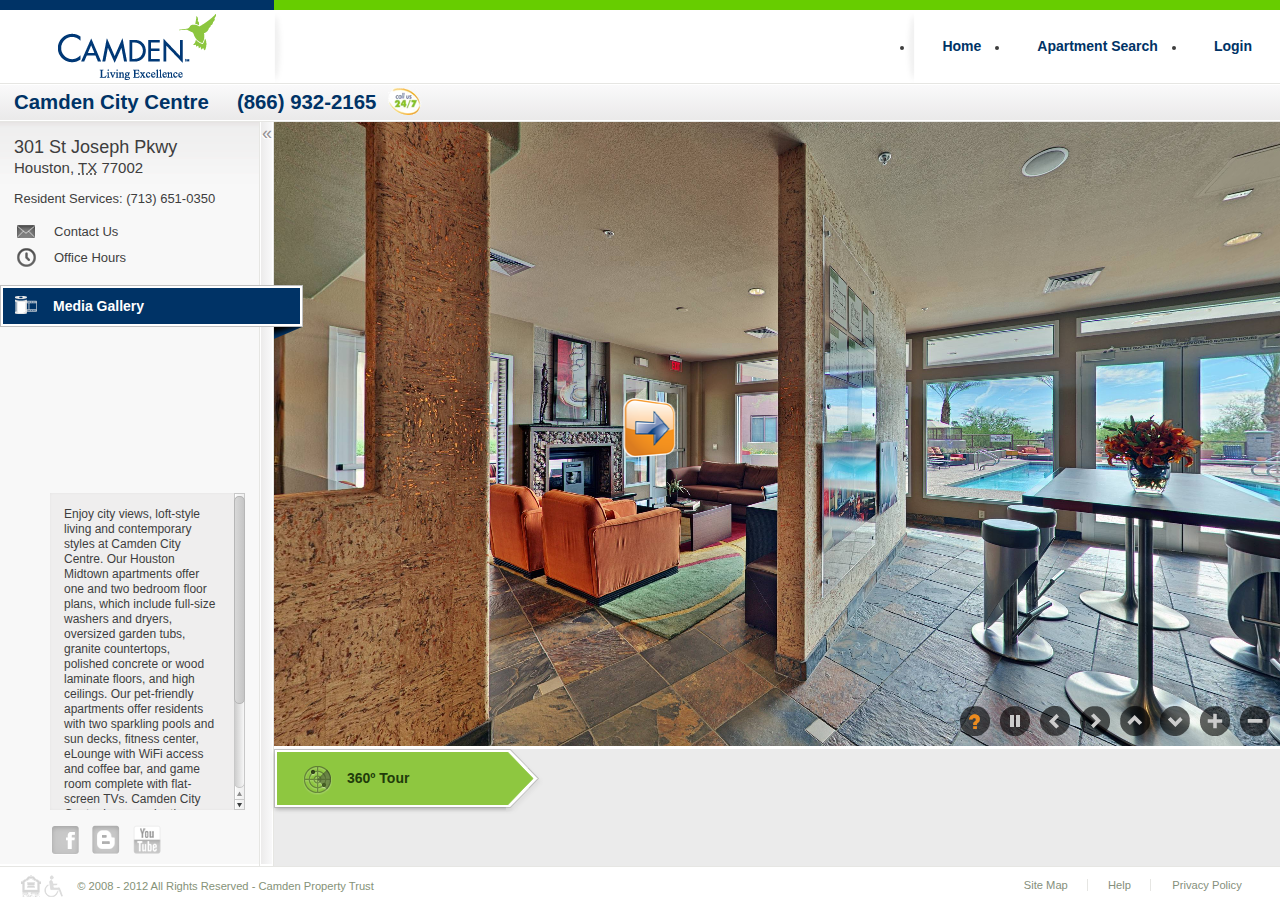
==== index.html @ d82fb5af "Initial Upload" ====
﻿<!DOCTYPE html>
<!--[if IE 7]> <html class="ie7 oldie" lang="en"> <![endif]-->
<!--[if IE 8]> <html class="ie8 oldie" lang="en"> <![endif]-->
<!--[if gt IE 8]><!--> <html lang="en"> <!--<![endif]-->
<head>
	<meta charset="utf-8">
	<title>Sotelo</title>
	<link rel="stylesheet" media="all" href="_ui/css/main.css">
	<!--[if lt IE 9]>
		<script src="http://html5shiv.googlecode.com/svn/trunk/html5.js"></script>
	<![endif]-->
	<meta name="format-detection" content="telephone=no" />
	<meta name="viewport" content="width=device-width" />
	<link rel="profile" href="http://microformats.org/profile/hcard" />

    <!-- Insert GA Script Here -->

</head>
<body>

<nav id="accessibility-nav">
	<ol>
		<li><a href="#navigation">Skip to main navigation</a></li>
		<li><a href="#content">Skip to content</a></li>
		<li><a href="#sidebar">Skip to sidebar</a></li>
	</ol>
</nav>
<!-- / accessibility-nav -->
<hr />

<header class="header">
	<div class="logo">
		<a href="http://www.camdenliving.com" rel="index" title="Go to homepage" class="ir site-name"><strong>Camden.</strong> <small>Living Excellence</small><span></span></a>
	</div>
	<!-- / logo -->
	<div class="header-content">

		<!-- / search -->

		<nav id="navigation" class="navigation">
			<li><a href="http://www.camdenliving.com/index.htm" class="nav-item">Home</a></li>
			<li><a href="http://www.camdenliving.com/Apartment-Search/index.htm" class="nav-item">Apartment Search</a></li>
			<li class="has-dropdown">
				<a href="#" class="nav-item">Login</a>
				<div class="dropdown">
					<!--<div class="dropdown-side">
						<h3>This is a title</h3>
						<p>Lorem ipsum dolor sit amet, consectetur adipiscing elit. Duis hendrerit tempus gravida. Fusce rhoncus neque eu metus ullamcorper eleifend.</p>
					</div>-->
					<div class="dropdown-content">
						<a href="http://www.mycamden.com" class="button">Residents Log In Here</a>
						<span class="or">-or-</span>
						<a href="http://property.onesite.realpage.com/ol/default.aspx?ar=1&s=1215236" class="button">View Quotes, Apply Online, Sign Your Lease</a>
					</div>
				</div>
			</li>
		</nav>
		<!-- / navigation -->
	</div>
	<!-- / header-content -->
</header>
<!-- / header -->
<hr />

<div class="title-bar">
	<h1>Camden City Centre</h1>

	<div class="call">
		<a href="tel:+8669322165">(866) 932-2165</a>
		<img src="_ui/images/common/ico_call.png" alt="call us 24/7" width="34" height="28" />
	</div>

	<!--
	<ul class="favorites">
		<li><a href="#" class="view">View Favorites</a></li>
		<li class="checked"><a href="#" class="mark">Favorite</a></li>
	</ul>
	-->
</div>
<!-- / title-bar -->
<hr />

<div class="main">
	<div id="sidebar" class="sidebar">
		<div class="sidebar-collapse">
			<span class="collapse-arrow">&laquo;</span>
			<span class="expand-arrow">&raquo;</span>
		</div>
		<div class="sidebar-content">

			<section class="office-info vcard sidebar-oh">
				<div class="location sidebar-oc">
					<p class="adr">
						<a target="_new" href="http://maps.google.com/maps?q=camden+city+centre+apartments&hl=en&sll=29.777639,-95.391669&sspn=0.028048,0.050511&hq=camden+city+centre+apartments&t=m&z=14" class="maps">
						<span class="street-address">301 St Joseph Pkwy</span>
						<span class="locality">Houston</span>, <abbr class="region" title="Florida">TX</abbr> <span class="postal-code">77002</span>
						</a>
					</p>

					<p>
						<span class="fn org">Resident Services</span>:
						<a href="tel:+7136510350" class="tel">(713) 651-0350</a>
					</p>
				</div>
				<!-- / localization -->

				<ul class="sidebar-oc">
					<li><a href="http://apartments.camdenliving.com/ContactPopup.aspx?s=1215236" class="contact show-modal load-iframe" rel="#contact-us">Contact Us</a></li>
					<li><a href="#" class="hours show-modal" rel="#office-hours">Office Hours</a></li>
					<!--<li><a href="#" class="visit show-modal" rel="#schedule-visit">Schedule a Visit</a></li>-->
				</ul>
			</section>
			<!-- / office-info -->

			<nav class="sidebar-nav">
				<ul>
					<li class="active"><a href="#" class="media"><span>Media Gallery</span></a><span class="ribbon"></span></li>
				    <!--<li><a href="floorplans-and-pricing.html" class="floorplans"><span>Floorplans &amp; Pricing</span></a><span class="ribbon"></span></li>
				    <li><a href="maps.html" class="maps"><span>Maps</span></a><span class="ribbon"></span></li>
					<li><a href="features-and-amenities.html" class="features"><span>Features &amp; Amenities</span></a><span class="ribbon"></span></li>-->
				</ul>
			</nav>
			<!-- / sidebar-nav -->

			<section class="sidebar-text sidebar-oha">
				<div class="scrollable sidebar-oc">
					<div class="scrollable-content">
						<p>Enjoy city views, loft-style living and contemporary styles at Camden City Centre. Our Houston Midtown apartments offer one and two bedroom floor plans, which include full-size washers and dryers, oversized garden tubs, granite countertops, polished concrete or wood laminate floors, and high ceilings. Our pet-friendly apartments offer residents with two sparkling pools and sun decks, fitness center, eLounge with WiFi access and coffee bar, and game room complete with flat-screen TVs. Camden City Centre is conveniently located within walking distance of downtown Houston and Midtown, where you can experience the best in shopping, dining and entertainment.</p>
					</div>
				</div>
			</section>
			<!-- / sidebar-text -->

			<section class="social sidebar-oha">
				<ul class="sidebar-oc">
					<li><a href="https://www.facebook.com/CamdenCityCentre" class="fb" title="Join Us on Facebook"></a></li>
					<li><a href="http://camdenblogs.wordpress.com/category/houston/" class="bg" title="Read Us on Blogger"></a></li>
					<li><a href="http://www.youtube.com/user/CamdenTV/videos?query=city+centre" class="yt" title="Watch Us on Youtube"></a></li>
					<!--<li><a href="#" class="fr" title="See Us on Flickr"></a></li>-->
				</ul>
			</section>
			<!-- / social -->
		</div>
		<!-- / sidebar-content -->
	</div>
	<!-- / sidebar -->

	<div class="content bottom-2" id="content">

		<div class="content-pane">
			<script src="tour/tour.js"></script>

             <script type="text/javascript">

                 function krpano() {
                     return document.getElementById("krpanoSWFObject");
                 }

                 function loadpano(scenename) {
                     krpano().call("loadscene(get(scene[" + scenename + "].name), null, MERGE);");
                 }
             </script>


            <div id="pano" style="width:100%; height:99.5%;">
	        <noscript><table style="width:100%;height:100%;"><tr style="valign:middle;"><td><div style="text-align:center;">ERROR:<br/><br/>Javascript not activated<br/><br/></div></td></tr></table></noscript>
 	        <script>
 	            embedpano({ swf: "tour/tour.swf", xml: "tour/tour.xml", target: "pano", id: "krpanoSWFObject", wmode: "opaque" });
	        </script>
           </div>

		</div>
		<!-- / content-pane -->

		<div class="content-pane">

			<!-- wrapper for the whole component -->
			<div id="componentWrapper">

				<!-- preloader -->
				<div class="componentPreloader"></div>

				<!-- playlist (hidden) -->
				<div class="componentPlaylist">

					<!--
					NOTE: ken_burns transition doesnt have 'data-imageFitMode', 'data-slideshowDelay', 'data-transitionEase', 'data-transitionTime' attributes like other transitions!
					Also 'data-bgColor' attribute is visible only on the beginning before first picture fades in becase ken_burns is only available in 'fit-outside' image mode.
					Ken burns transition points: 'tl','tc','tr','ml','mc','mr','bl','bc','br'.

					data-thumbWidth: width of the thumbnails
					data-thumbHeight: height of the thumbnails
					data-transitionType: transition type (ken_burns/alpha/zoom/slide/split/reveal)
					data-imageFitMode: 'fit-inside'/'fit-outside'. Resize images larger than component size to 'fit-inside' or 'fit-outside' (check forceImageFitMode in settings as well),
					data-slideshowDelay: slideshow delay, in miliseconds,
					data-transitionTime: transition time, in miliseconds,
					data-transitionEase: transition ease, (some eases may possibly not work well), check eases here: http://gsgd.co.uk/sandbox/jquery/easing/,
					data-bgColor: background color behind image, visible only if image smaller than component,
					data-link: link to url (optional),
					data-target: _blank (open in new window) or _parent (open in same window),
					data-description: image description (optional)
					-->

					<div data-categoryTitle='Photo Gallery' data-thumbWidth='126' data-thumbHeight='80' data-transitionType='ken_burns' data-bgColor='#e5e5e5'>

						<a title='media' data-thumb='_media/images/gallery/thumbs/Camden_LaVina01.jpg' data-main='_media/images/gallery/Camden_LaVina01.jpg' data-startScale="1" data-endScale="1" data-startPosition="mc" data-endPosition="mc" data-duration="9" data-description="Club House"></a>
						<a title='media' data-thumb='_media/images/gallery/thumbs/Camden_LaVina02.jpg' data-main='_media/images/gallery/Camden_LaVina02.jpg' data-startScale="1" data-endScale="1" data-startPosition="mc" data-endPosition="mc" data-duration="9" data-description="Media Room"></a>
						<a title='media' data-thumb='_media/images/gallery/thumbs/Camden_LaVina03.jpg' data-main='_media/images/gallery/Camden_LaVina03.jpg' data-startScale="1" data-endScale="1" data-startPosition="mc" data-endPosition="mc" data-duration="9" data-description="Business Center"></a>
						<a title='media' data-thumb='_media/images/gallery/thumbs/Camden_LaVina04.jpg' data-main='_media/images/gallery/Camden_LaVina04.jpg' data-startScale="1" data-endScale="1" data-startPosition="mc" data-endPosition="mc" data-duration="8" data-description="Welcome Center"></a>
						<a title='media' data-thumb='_media/images/gallery/thumbs/Camden_LaVina05.jpg' data-main='_media/images/gallery/Camden_LaVina05.jpg' data-startScale="0.2" data-endScale="0.2" data-startPosition="mc" data-endPosition="mc" data-duration="8" data-description="Gym"></a>
						<a title='media' data-thumb='_media/images/gallery/thumbs/Camden_LaVina06.jpg' data-main='_media/images/gallery/Camden_LaVina06.jpg' data-startScale="0.2" data-endScale="0.2" data-startPosition="mc" data-endPosition="mc" data-duration="9" data-description="Living Room"></a>
						<a title='media' data-thumb='_media/images/gallery/thumbs/Camden_LaVina07.jpg' data-main='_media/images/gallery/Camden_LaVina07.jpg' data-startScale="0.2" data-endScale="0.2" data-startPosition="mc" data-endPosition="mc" data-duration="8" data-description="Living Room"></a>
						<a title='media' data-thumb='_media/images/gallery/thumbs/Camden_LaVina08.jpg' data-main='_media/images/gallery/Camden_LaVina08.jpg' data-startScale="0.2" data-endScale="0.2" data-startPosition="mc" data-endPosition="mc" data-duration="7" data-description="Bedroom"></a>
						<a title='media' data-thumb='_media/images/gallery/thumbs/Camden_LaVina09.jpg' data-main='_media/images/gallery/Camden_LaVina09.jpg' data-startScale="0.2" data-endScale="0.2" data-startPosition="mc" data-endPosition="mc" data-duration="8" data-description="Bedroom"></a>
						<a title='media' data-thumb='_media/images/gallery/thumbs/Camden_LaVina10.jpg' data-main='_media/images/gallery/Camden_LaVina10.jpg' data-startScale="0.2" data-endScale="0.2" data-startPosition="mc" data-endPosition="mc" data-duration="9" data-description="Pool"></a>
						<a title='media' data-thumb='_media/images/gallery/thumbs/Camden_LaVina11.jpg' data-main='_media/images/gallery/Camden_LaVina11.jpg' data-startScale="0.2" data-endScale="0.2" data-startPosition="mc" data-endPosition="mc" data-duration="7" data-description="Pool"></a>
						<a title='media' data-thumb='_media/images/gallery/thumbs/Camden_LaVina12.jpg' data-main='_media/images/gallery/Camden_LaVina12.jpg' data-startScale="0.2" data-endScale="0.2" data-startPosition="mc" data-endPosition="mc" data-duration="8" data-description="Pool"></a>
						<a title='media' data-thumb='_media/images/gallery/thumbs/Camden_LaVina23.jpg' data-main='_media/images/gallery/Camden_LaVina23.jpg' data-startScale="0.2" data-endScale="0.2" data-startPosition="mc" data-endPosition="mc" data-duration="9" data-description="Pool"></a>

					</div>

				</div>
				<!-- / componentPlaylist -->

				<!-- / video holder -->
				<div class="video_holder"><div class="video_holder_inner"></div></div>

				<!-- slideshow controls - previous,pause/play,next -->
				<div class="slideshow_controls">
					<div class="controls_prev"><img src='_ui/images/media-gallery/prev_off.png' width='30' height='30' alt='controls_prev'/></div>
					<div class="controls_toggle"><img src='_ui/images/media-gallery/play_off.png' width='30' height='30' alt='controls_toggle'/></div>
					<div class="controls_next"><img src='_ui/images/media-gallery/next_off.png' width='30' height='30' alt='controls_next'/></div>
				</div>

				<!-- data controls - link/description -->
				<div class="data_controls">
					<div class="info_toggle"><img src='_ui/images/media-gallery/info_off.png' width='30' height='30' alt='info_toggle'/></div>
					<div class="link_toggle"><img src='_ui/images/media-gallery/link_off.png' width='30' height='30' alt='link_toggle'/></div>
				</div>
				<div class="info_holder"></div>

				<!-- for measuring font dimensions -->
				<div class="fontMeasure">a</div>

			</div>
			<!-- / componentWrapper -->

		</div>
		<!-- / content-pane -->

		<div class="content-bottom">
			<ul class="content-nav" id="gallery-tabs">
				<li class="active"><a href="#" class="tour">360º Tour<span class="pointer"></span></a></li>
				<!--<li><a href="#" class="photos">Photo Gallery<span class="pointer"></span></a></li>-->
			</ul>
			<!-- / content-nav -->

			<div class="content-nav-pane">
				<div class="thumbs" id="tour-thumbs">
					<div>
						<div class="thumb-holder">
							<div class="thumb-holder-inner">
								<div>
									<div class="thumb" unselectable="on">
										<img src="tour/thumbs/1.jpg?rand=23292519.990260217" onClick="loadpano('0');">
									</div>
									<div class="thumb" unselectable="on">
										<img src="tour/thumbs/2.jpg?rand=55761012.34301057" onClick="loadpano('1');">
									</div>
									<div class="thumb" unselectable="on">
										<img src="tour/thumbs/3.jpg?rand=48561786.4
									</div>9102504" onClick="loadpano('2');">
									</div>
									<div class="thumb" unselectable="on">
										<img src="tour/thumbs/4.jpg?rand=49869717.624530174" onClick="loadpano('3');">
									</div>
									<div class="thumb" unselectable="on">
										<img src="tour/thumbs/5.jpg?rand=40656577.10978139" onClick="loadpano('4');">
									</div>
				<div class="thumb" unselectable="on">
										<img src="tour/thumbs/6.jpg?rand=40656577.10978139" onClick="loadpano('5');">
									</div>
<div class="thumb" unselectable="on">
										<img src="tour/thumbs/7.jpg?rand=40656577.10978139" onClick="loadpano('6');">
									</div>
<div class="thumb" unselectable="on">
										<img src="tour/thumbs/8.jpg?rand=40656577.10978139" onClick="loadpano('7');">
									</div>

<div class="thumb" unselectable="on">
										<img src="tour/thumbs/8.jpg?rand=40656577.10978139" onClick="loadpano('7');">
									</div>									
			

									<div class="thumb-rollover">
										<div class="thumb-rollover-inner"></div>
									</div>
								</div>
							</div>
						</div>
						<div class="prevThumbBtn">
							<img src="_ui/images/media-gallery/playlist_prev_h.png">
						</div>
						<div class="nextThumbBtn">
							<img src="_ui/images/media-gallery/playlist_next_h.png">
						</div>
					</div>
				</div>
			</div>
			<!-- / content-nav-pane -->

			<div class="content-nav-pane">
				<div class="thumbs"><!-- thumb automatically generate here --></div>
			</div>
			<!-- / content-nav-pane -->
		</div>
		<!-- / content-bottom -->
	</div>
	<!-- / content -->
</div>
<!-- / main -->

<footer class="footer">
	<div class="legal">
		<img src="_ui/images/common/eho.png" alt="Equal Housing Opportunity" width="20" height="22" />
		<img src="_ui/images/common/handicap.png" alt="Handicap Accessibility" width="20" height="22" />
		<span>&copy; 2008 - 2012 All Rights Reserved - Camden Property Trust</span>
	</div>
	<!-- / legal -->

	<nav class="quick-links">
		<ul>
			<li class="site-map"><a href="http://www.camdenliving.com/site-map/index.htm">Site Map</a></li>
			<li class="help"><a href="http://www.camdenliving.com/help/index.htm">Help</a></li>
			<li class="privacy-policy"><a href="http://www.camdenliving.com/privacy-policy/index.htm">Privacy Policy</a></li>
		</ul>
	</nav>
	<!-- / quick-links -->
</footer>
<!-- / footer -->

<section id="login" class="modal">
	<h4 class="lock">Log in to your resident account</h4>
	<form>
		<ol>
			<li class="input">
				<label for="email">Email</label>
				<input type="email" name="email" id="email" required/>
			</li>
			<li class="input">
				<label for="password">Password</label>
				<input type="password" name="password" id="password" required/>
			</li>
			<li class="checkable">
				<input type="hidden" name="remember" value="0" />
				<input type="checkbox" name="remember" id="remember" value="1" />
				<label for="remember">Keep me signed in</label>
			</li>
		</ol>
		<div class="submit">
			<button type="submit" class="button">Submit</button>
		</div>
	</form>
</section>
<!-- / login -->

<section id="login-2" class="modal">
	<h4 class="lock">Log in</h4>
</section>
<!-- / login-2 -->

<section id="contact-us" class="modal">
	<!-- iframe loaded content -->
</section>
<!-- / contact-us -->

<section id="office-hours" class="modal">
	<h4 class="hours">Office hours</h4>
	<ul class="hours-list">
		<li><abbr title="Monday">M</abbr>-<abbr title="Friday">W, F</abbr> 10:00AM - 6:00PM</li>
		<li><abbr title="Saturday">TH</abbr> 10:00AM - 7:00PM</li>
		<li><abbr title="Saturday">SA</abbr> 10:00AM - 5:00PM</li>
		<li><abbr title="Sunday">SU</abbr> 1:00PM - 5:00PM</li>
	</ul>
</section>
<!-- / office-hours -->

<section id="schedule-visit" class="modal">
	<h4 class="visit">Schedule a Visit</h4>
	<!--<iframe border="0" src="https://my.timedriver.com/V5X56" height="500"></iframe>-->
	The following button will take you to another website to schedule your community tour. <br/><br/>
	<a target="_new" href="https://my.timedriver.com/V5X56" class="button">Schedule a Property Tour</a>

</section>
<!-- / schedule-visit -->

<script src="http://code.jquery.com/jquery-1.7.2.min.js"></script>
<script>    window.jQuery || document.write("<script src='_ui/js/jquery-1.7.2.min.js'>\x3C/script>")</script>
<script src="_ui/js/jquery.mousewheel.js"></script>
<script src="_ui/js/jquery.jscrollpane.min.js"></script>
<script src="_ui/js/jquery.tools.min.js"></script>
<script src="_ui/js/jquery.easing.1.3.js"></script>
<script src="_ui/js/jquery.multiGallery.js"></script>
<script src="_ui/js/jquery.touchwipe.min.js"></script>
<script src="_ui/js/main.js"></script>
<script type="text/javascript" src="//assets.zendesk.com/external/zenbox/v2.4/zenbox.js"></script>
<style type="text/css" media="screen, projection">
  @import url(//assets.zendesk.com/external/zenbox/v2.4/zenbox.css);
</style>
<script type="text/javascript">
    if (typeof (Zenbox) !== "undefined") {
        Zenbox.init({
            dropboxID: "20072916",
            url: "https://camdenliving.zendesk.com",
            tabID: "feedback",
            tabColor: "black",
            tabPosition: "Right"
        });
    }
</script>
</body>
</html>
---- _ui/css/main.css ----
/*******************************************************************************

	CSS on Sails Framework
	Title: Camden Living
	Author: XHTMLized (http://www.xhtmlized.com/)
	Date: April 2012

********************************************************************************

	1. BASE
		1.1 Reset
		1.2 Accessibility Navigation & Hide
		1.3 Clearfix
		1.4 Fonts
		1.5 Default Styles
		1.6 Image Replacement		

	2. COMMON
		2.1 Container
		2.2 Header
		2.3 Navigation
		2.4 Content
		2.5 Sidebar
		2.6 Footer

	3. PAGES
		3.1 Media Gallery
		3.2 Floorplans & Pricing
		3.3 Maps
		3.4 Features & Amenities

	4. MOBILE
	5. PRINT

*******************************************************************************/


/* 1. BASE
--------------------------------------------------------------------------------
==============================================================================*/


/* 1.1 Reset
------------------------------------------------------------------------------*/

html, body, div, span, applet, object, iframe,
h1, h2, h3, h4, h5, h6, p, blockquote, pre,
a, abbr, acronym, address, big, cite, code,
del, dfn, em, img, ins, kbd, q, s, samp,
small, strike, strong, sub, sup, tt, var,
b, u, i, center,
dl, dt, dd, ol, ul, li,
fieldset, form, label, legend,
table, caption, tbody, tfoot, thead, tr, th, td,
article, aside, canvas, details, figcaption, figure, 
footer, header, hgroup, menu, nav, section, summary,
time, mark, audio, video {
	margin: 0;
	padding: 0;
	border: 0;
	font-size: 100%;
	font: inherit;
	vertical-align: baseline;
}

article, aside, details, figcaption, figure, 
footer, header, hgroup, menu, nav, section {
	display: block;
}

ol, ul {
	list-style: none;
}

blockquote, q {
	quotes: none;
}

blockquote:before, blockquote:after,
q:before, q:after {
	content: '';
	content: none;
}

table {
	border-collapse: collapse;
	border-spacing: 0;
}

a[href], label[for], select, 
input[type=checkbox], input[type=radio] {
	cursor: pointer;
}

button, input[type=button], input[type=image], 
input[type=reset], input[type=submit] {
	padding: 0;
	overflow: visible;
	cursor: pointer;
}

button::-moz-focus-inner, 
input[type=button]::-moz-focus-inner, 
input[type=image]::-moz-focus-inner, 
input[type=reset]::-moz-focus-inner, 
input[type=submit]::-moz-focus-inner {
	border: 0;
}


/* 1.2 Accessibility Navigation & Hide
------------------------------------------------------------------------------*/

#accessibility-nav {
	position: absolute;
	top: 0;
	left: -9999em;
	z-index: 1000;
}

#accessibility-nav a {
	position: absolute;
	top: 0;
	white-space: nowrap;
}

#accessibility-nav a:active,
#accessibility-nav a:focus {
	left: 9999em;
}

.hide {
	position: absolute !important;
	left: -9999em !important;
}


/* 1.3 Clearfix
------------------------------------------------------------------------------*/

.input:after,
.floorplan .info:after,
.clearfix:after {
	content: ".";
	display: block;
	visibility: hidden;
	clear: both;
	height: 0;
}

.ie7 .input,
.ie7 .floorplan .info,
.ie7 .clearfix {
	zoom: 1; 
}


/* 1.4 Fonts
------------------------------------------------------------------------------*/ 


/* 1.5 Default Styles
------------------------------------------------------------------------------*/

body {
	font: 75%/1.25 Arial, Helvetica, sans-serif;
	color: #3e3e3e;
	background: #fff;
}

hr {
	display: none;
}

strong {
	font-weight: bold;
}

em {
	font-style: italic;
}

del {
	text-decoration: line-through;
}

th, td {
	vertical-align: top;
}

th {
	font-weight: normal;
	text-align: left;
}

address, cite, dfn {
	font-style: normal;
}

abbr, acronym {
	border-bottom: 1px dotted #999;
	cursor: help;
}

input, textarea, select, button {
	font-family: Arial, Helvetica, sans-serif;
	font-size: 100%;
}

textarea {
	 overflow: auto;
}

a, a:visited {
	text-decoration: none;
	color: #003366;
	
}

a:hover, a:active, a:focus {
	text-decoration: underline;
}

:focus {
	outline-color: #036;
}

h1 {
	font-size: 2em;
	font-weight: bold;
	color: #036;
}

h2 {
	margin-bottom: 28px;
	font-size: 1.75em;
	font-weight: bold;
	color: #1f1f1f;
}

h3 {
	padding: 3px 0;
	margin: 14px 0 21px;
	font-size: 1.5em;
	font-weight: bold;
	line-height: 1.33em;
	color: #036;
}

h4 {
	margin-bottom: 21px;
	font-size: 1.167em;
	font-weight: bold;
	line-height: 1.72em;
	color: #036;
}

h5 {
	margin-bottom: 14px;
	font-weight: bold;
	font-size: 1.083em;
	color: #1f1f1f;
}

p {
	margin-bottom: 14px;
}


/* 1.6 Image replacement
------------------------------------------------------------------------------*/

.ir {
	display: block;
	position: relative;
	overflow: hidden;
}

.ir span {
	display: block;
	position: absolute;	
	width: 100%;
	height: 100%;
	top: 0;
	left: 0;
	z-index: 1;
}

.ie7 .ir a span,
.ie7 a.ir span {
	cursor: pointer;
}


/* 2. COMMON
--------------------------------------------------------------------------------
==============================================================================*/


/* 2.1 Structure
------------------------------------------------------------------------------*/

html, body {
	height: 100%;
	width: 100%;
	min-height: 745px;
	min-width: 960px;
}

body {
	position: relative;
}

.header {
	height: 83px;
	border-bottom: 1px solid #e6e6e3;
}

.title-bar {
	height: 53px;
	border-bottom: 1px solid #e6e6e3;
}

.footer {
	position: absolute;
	left: 0;
	bottom: 0;
	height: 43px;
	width: 100%;
	border-top: 1px solid #e6e6e3;
}

.main {
	position: absolute;
	left: 0;
	top: 138px;
	bottom: 44px;
	width: 100%;
}


/* 2.2 Header
------------------------------------------------------------------------------*/

.header {
	position: relative;
	z-index: 200;
	background: #fff;
}

.logo {
	float: left;
	width: 274px;
	height: 73px;
	border-top: 10px solid #003366;
}

.site-name {
	margin: 3px auto;
	width: 158px;
	height: 67px;
}

.site-name span {
	background: url(../images/common/logo.png) center center no-repeat;
}

.site-name strong {
	display: block;
	margin: 10px 0 0;
	font: small-caps 3.5em/1 Tahoma, Geneva, Verdana, sans-serif;
}

.site-name small {
	display: block;
	margin: 2px 36px 0 0;
	text-align: right;
	font: 0.93em Cambria, Georgia, serif;
}

.header-content {
	height: 73px;
	margin-left: 274px;
	border-top: 10px solid #67cd00;
	background: url(../images/common/sep_left.png) 0 bottom no-repeat;
}

.navigation {
	float: right;
	height: 100%;
	padding-left: 9px;
	background: url(../images/common/sep_right.png) 0 bottom no-repeat;
}

.navigation li {
	position: relative;
	float: left;
}

.nav-item {
	display: block;
	padding: 18px 28px;
	height: 37px;
	font-weight: bold;
	font-size: 1.167em;
	line-height: 37px;
}

.nav-item:active,
.nav-item:focus,
.nav-item:hover,
.dropdown-open .nav-item,
.dropdown-open .nav-item:visited {
	text-decoration: none;
	background: #f6faef url(../images/common/bg_navigation-hover.png) 0 bottom repeat-x;
}

.dropdown {
	position: absolute;
	left: -9999em;
	top: 100%;
	width: 430px;
	border: 1px solid #e6e6e3;
	background: #fff;
}

.dropdown-open .dropdown {
	left: auto;
	right: 0;
}

.dropdown-side {
	float: left;
	width: 130px;
	padding: 14px 24px 14px 14px;
	background: url(../images/common/sep_right-long.png) 100% center no-repeat;
}

.dropdown-content {
	float: right;
	width: 234px;
	padding: 14px;
}

.dropdown h3 {
	margin-top: 0;
	margin-bottom: 10px;
	font-weight: bold;
	font-size: 1.167em;
}

.dropdown p {
	margin-bottom: 0;
}

.dropdown .button {
	display: block;
}

.dropdown .or {
	display: block;
	margin: 10px 0;
	text-align: center;
}

.search {
	float: left;
	position: relative;
	margin: 0 25px;
}

.search .nav-item {
	font-size: 1.083em;
	line-height: 1.25em;
}

.search .nav-item strong {
	display: block;
	padding-right: 22px;
	font-size: 1.23em;
	background: url(../images/common/bg_search-dropdown.jpg) 100% 6px no-repeat;
}

.search .dropdown {
	width: 540px;
}

.search.dropdown-open .dropdown {
	left: 0;
}

.search table {
	width: 100%;
	font-size: 1.083em;
	color: #1f1f1f;
}

.search table a {
	display: block;
	padding: 7px 7px 7px 14px;
	height: 32px;
	color: #1f1f1f;
}

.search table a:active,
.search table a:focus,
.search table a:hover {
	text-decoration: none;
}

.search tr:hover a {
	background: #effae0;
}

.search thead th {
	padding: 7px 7px 7px 14px;
}

.search .img {
	width: 71px;
}

.search img {
	display: block;
	margin: -3px 0;
}

.search table strong {
	display: block;
}

.search tbody th {
	width: 190px;
}

.search .neighborhood {
	text-align: center;
}

.show-more {
	padding: 14px;
}

.show-more .button,
.show-more .button:visited {
	display: block;
	width: 114px;
	margin: 0 auto;
	padding: 3px 15px;
	line-height: 17px;
	-moz-border-radius: 2px;
	-webkit-border-radius: 2px;
	border-radius: 2px;
}


/* 2.3 Title Bar
------------------------------------------------------------------------------*/

.title-bar {
	background: #fafafb;
	background: url([data-uri]);
	background: -moz-linear-gradient(top,  #fafafb 0%, #eae9e9 100%);
	background: -webkit-gradient(linear, left top, left bottom, color-stop(0%,#fafafb), color-stop(100%,#eae9e9));
	background: -webkit-linear-gradient(top,  #fafafb 0%,#eae9e9 100%);
	background: -o-linear-gradient(top,  #fafafb 0%,#eae9e9 100%);
	background: -ms-linear-gradient(top,  #fafafb 0%,#eae9e9 100%);
	background: linear-gradient(top,  #fafafb 0%,#eae9e9 100%);
	-moz-box-shadow: inset 0 -1px 0 #fff, inset 0 1px 0 #fff;
	-webkit-box-shadow: inset 0 -1px 0 #fff, inset 0 1px 0 #fff;
	box-shadow: inset 0 -1px 0 #fff, inset 0 1px 0 #fff;
}

.oldie .title-bar {
	background: #fafafb;
	filter: progid:DXImageTransform.Microsoft.gradient( startColorstr='#fafafb', endColorstr='#eae9e9',GradientType=0 );
}

.title-bar h1 {
	float: left;
	padding: 12px 14px;
}

.call {
	float: left;
	padding: 12px 14px;
	font-size: 2em;
	font-weight: bold;
	color: #036;
}

.call img {
	position: relative;
	top: -3px;
	margin-left: 6px;
	vertical-align: middle;
}

.call a {
	display: inline-block;
}

.call a:active,
.call a:hover,
.call a:focus {
	text-decoration: none;
}

.favorites {
	float: right;
	padding: 15px 15px 0 0;
	font-size: 1.167em;
	line-height: 25px;
	font-weight: bold;
}

.favorites li {
	display: inline;
	padding: 0 15px;
}

.favorites a {
	display: inline-block;
	padding-left: 28px;
	background: url(../images/common/icons.png) -9999em -9999em no-repeat;
	color: #1f1f1f;
}

.favorites a:active,
.favorites a:hover,
.favorites a:focus {
	text-decoration: none;
}

.favorites .view {
	background-position: -20px -319px;
}
.favorites .checked .view,
.favorites .view:active,
.favorites .view:focus,
.favorites .view:hover {
	background-position: -20px -1579px;
}

.favorites .mark {
	background-position: -20px -439px;
}
.favorites .checked .mark,
.favorites .mark:active,
.favorites .mark:focus,
.favorites .mark:hover {
	background-position: -20px -1699px;
}


/* 2.4 Content
------------------------------------------------------------------------------*/

.content {
	position: relative;
	margin-left: 274px;
	height: 100%;
}

.csstransitions .content {
	-webkit-transition: margin-left 1s ease-in-out;
	-moz-transition: margin-left 1s ease-in-out;
	-ms-transition: margin-left 1s ease-in-out;
	-o-transition: margin-left 1s ease-in-out;
	transition: margin-left 1s ease-in-out;
}

.ie7 .content,
.ie7 .sidebar {
	position: absolute;
	top: 0;
	bottom: 0;
	left: 0;
	right: 0;
}

.sidebar.collapsed ~ .content {
	margin-left: 64px;
}

.content-pane {
	display: none;
	position: absolute;
	left: 0;
	width: 100%;
	top: 0;
	bottom: 0;
	overflow: auto;
}

.content-pane:first-child {
	display: block;
}

.content-bottom {
	position: absolute;
	bottom: 0;
	left: 0;
	width: 100%;
	background: #ebebeb;
}

.bottom-2 .content-pane {
	bottom: 117px;
}

.bottom-2 .content-bottom {
	height: 117px;
}

.bottom-3 .content-pane {
	bottom: 175px;
}

.bottom-3 .content-bottom {
	height: 175px;
}

.content-pane.scrollable .scrollable-content {
	padding: 30px;
}

/* Content subnavigation */
.content-nav {
	position: relative;
	z-index: 200;
	float: left;
	width: 234px;
	border: 1px solid #c8c8c8;
	-moz-box-shadow: 2px 2px 3px rgba(0,0,0,0.07);
	-webkit-box-shadow: 2px 2px 3px rgba(0,0,0,0.07);
	box-shadow: 2px 2px 3px rgba(0,0,0,0.07);
}

.content-nav li {
	position: relative;
	height: 57px;
	border-top: 1px solid #c8c8c8;
	background: #fafafa;
	background: url([data-uri]);
	background: -moz-linear-gradient(top,  #fafafa 0%, #eeeeee 100%);
	background: -webkit-gradient(linear, left top, left bottom, color-stop(0%,#fafafa), color-stop(100%,#eeeeee));
	background: -webkit-linear-gradient(top,  #fafafa 0%,#eeeeee 100%);
	background: -o-linear-gradient(top,  #fafafa 0%,#eeeeee 100%);
	background: -ms-linear-gradient(top,  #fafafa 0%,#eeeeee 100%);
	background: linear-gradient(top,  #fafafa 0%,#eeeeee 100%);
}

.oldie .content-nav li {
	background: #fafafa;
	filter: progid:DXImageTransform.Microsoft.gradient( startColorstr='#fafafa', endColorstr='#eeeeee',GradientType=0 );
}

.content-nav li:first-child {
	border-top: 0;
}

.content-nav .active {
	z-index: 1;
	-moz-box-shadow: 0 2px 5px rgba(0,0,0,0.2);
	-webkit-box-shadow: 0 2px 5px rgba(0,0,0,0.2);
	box-shadow: 0 2px 5px rgba(0,0,0,0.2);
}

.oldie .content-nav .active {
	filter: none;
}

.content-nav a {
	display: block;
	border: 2px solid #fff;
	padding: 12px 10px 12px 70px;
	height: 29px;
	overflow: hidden;
	text-overflow: ellipsis;
	font: bold 1.167em/29px Tahoma, Geneva, Verdana, sans-serif;
	background: url(../images/common/icons.png) -9999em -9999em no-repeat;
	color: #1f1f1f;
}

.csstransitions .content-nav a {
	-webkit-transition: background-position-x .2s ease-in-out;
	-moz-transition: background-position-x .2s ease-in-out;
	-ms-transition: background-position-x .2s ease-in-out;
	-o-transition: background-position-x .2s ease-in-out;
	transition: background-position-x .2s ease-in-out;
}

.content-nav a:active,
.content-nav a:hover,
.content-nav a:focus {
	text-decoration: none;
	color: #036;
}

.content-nav .tour,
.content-nav .active .tour:active,
.content-nav .active .tour:focus,
.content-nav .active .tour:hover {
	background-position: 10px -1082px;
}
.content-nav .tour:active,
.content-nav .tour:focus,
.content-nav .tour:hover {
	background-position: 16px -2342px;
}

.content-nav .photos,
.content-nav .active .photos:active,
.content-nav .active .photos:focus,
.content-nav .active .photos:hover {
	background-position: 10px -902px;
}
.content-nav .photos:active,
.content-nav .photos:focus,
.content-nav .photos:hover {
	background-position: 16px -2162px;
}

.content-nav .videos,
.content-nav .active .videos:active,
.content-nav .active .videos:focus,
.content-nav .active .videos:hover {
	background-position: 10px -782px;
}
.content-nav .videos:active,
.content-nav .videos:focus,
.content-nav .videos:hover {
	background-position: 16px -2042px;
}

.content-nav .neighborhood,
.content-nav .active .neighborhood:active,
.content-nav .active .neighborhood:focus,
.content-nav .active .neighborhood:hover {
	background-position: 10px -722px;
}
.content-nav .neighborhood:active,
.content-nav .neighborhood:focus,
.content-nav .neighborhood:hover {
	background-position: 16px -1982px;
}

.content-nav .community,
.content-nav .active .community:active,
.content-nav .active .community:focus,
.content-nav .active .community:hover {
	background-position: 10px -1142px;
}
.content-nav .community:active,
.content-nav .community:focus,
.content-nav .community:hover {
	background-position: 16px -2402px;
}

.content-nav .active a,
.content-nav .active a:visited {
	background-color: #8ec740;
	color: #213c0b;
}

.content-nav .active .pointer {
	position: absolute;
	top: -1px;
	right: -35px;
	height: 65px;
	width: 38px;
	background: url(../images/common/bg_tabs-pointer.png) 100% top no-repeat;
}

.content-nav-pane {
	display: none;
	margin-left: 236px;
	height: 100%;
}

/* Buttons */
.button,
.button:visited {
	display: inline-block;
	overflow: visible;
	padding: 10px 20px;
	margin: 0;
	outline: 0;
	border: 1px solid #83c203;
	font: bold 1em/1.25 Tahoma, Geneva, Verdana, sans-serif;
	text-align: center;
	text-shadow: 0 0 1px #fff;
	-moz-border-radius: 4px;
	-webkit-border-radius: 4px;
	border-radius: 4px;
	background: #a8de16;
	background: url([data-uri]);
	background: -moz-linear-gradient(top,  #a8de16 0%, #67cd00 100%);
	background: -webkit-gradient(linear, left top, left bottom, color-stop(0%,#a8de16), color-stop(100%,#67cd00));
	background: -webkit-linear-gradient(top,  #a8de16 0%,#67cd00 100%);
	background: -o-linear-gradient(top,  #a8de16 0%,#67cd00 100%);
	background: -ms-linear-gradient(top,  #a8de16 0%,#67cd00 100%);
	background: linear-gradient(top,  #a8de16 0%,#67cd00 100%);
	color: #1f1f1f;
	cursor: pointer;
	-webkit-box-sizing: content-box;
	-moz-box-sizing: content-box;
	box-sizing: content-box;
	-moz-box-shadow: inset 0 -1px 0 #94e200, inset 0 1px 0 #ceec1f;
	-webkit-box-shadow: inset 0 -1px 0 #94e200, inset 0 1px 0 #ceec1f;
	box-shadow: inset 0 -1px 0 #94e200, inset 0 1px 0 #ceec1f;
}

button.button::-moz-focus-inner { 
	border: 0;
	padding: 0;
	outline: 0;
}

.oldie .button,
.oldie .button:visited {
	background: #a8de16;
	filter: progid:DXImageTransform.Microsoft.gradient( startColorstr='#a8de16', endColorstr='#67cd00',GradientType=0 );
}

.button:active,
.button:hover,
.button:focus {
	text-decoration: none;
	background: #67cd00;
	background: url([data-uri]);
	background: -moz-linear-gradient(top,  #67cd00 0%, #a8de16 100%);
	background: -webkit-gradient(linear, left top, left bottom, color-stop(0%,#67cd00), color-stop(100%,#a8de16));
	background: -webkit-linear-gradient(top,  #67cd00 0%,#a8de16 100%);
	background: -o-linear-gradient(top,  #67cd00 0%,#a8de16 100%);
	background: -ms-linear-gradient(top,  #67cd00 0%,#a8de16 100%);
	background: linear-gradient(top,  #67cd00 0%,#a8de16 100%);
	color: #036;
}

.oldie .button:active,
.oldie .button:hover,
.oldie .button:focus {
	background: #67cd00;
	filter: progid:DXImageTransform.Microsoft.gradient( startColorstr='#67cd00', endColorstr='#a8de16',GradientType=0 );
}

.button small {
	display: block;
	font-size: 0.83em;
}

.button strong {
	display: block;
	font-size: 1.083em;
}

/*
 * CSS Styles that are needed by jScrollPane for it to operate correctly.
 *
 * Include this stylesheet in your site or copy and paste the styles below into your stylesheet - jScrollPane
 * may not operate correctly without them.
 */

.jspContainer
{
	overflow: hidden;
	position: relative;
}

.jspPane
{
	position: absolute;
}

.jspVerticalBar
{
	position: absolute;
	top: 0;
	right: 0;
	width: 9px;
	border: solid #C8C8C8;
	border-width: 0 1px;
	height: 100%;
	background: #fafafa;
	background: url([data-uri]);
	background: -moz-linear-gradient(left,  #fafafa 0%, #efefef 100%);
	background: -webkit-gradient(linear, left top, right top, color-stop(0%,#fafafa), color-stop(100%,#efefef));
	background: -webkit-linear-gradient(left,  #fafafa 0%,#efefef 100%);
	background: -o-linear-gradient(left,  #fafafa 0%,#efefef 100%);
	background: -ms-linear-gradient(left,  #fafafa 0%,#efefef 100%);
	background: linear-gradient(left,  #fafafa 0%,#efefef 100%);
	
	-moz-box-shadow: inset 1px 0 0 #fff;
	-webkit-box-shadow: inset 1px 0 0 #fff;
	box-shadow: inset 1px 0 0 #fff;
}

.oldie .jspVerticalBar {
	background: #fafafa;
	filter: progid:DXImageTransform.Microsoft.gradient( startColorstr='#fafafa', endColorstr='#efefef',GradientType=1 );
}

.jspHorizontalBar
{
	position: absolute;
	bottom: 0;
	left: 0;
	width: 100%;
	height: 9px;
	border: solid #C8C8C8;
	border-width: 1px 0;
	background: #fafafa;
	background: url([data-uri]);
	background: -moz-linear-gradient(top,  #fafafa 0%, #efefef 100%);
	background: -webkit-gradient(linear, left top, left bottom, color-stop(0%,#fafafa), color-stop(100%,#efefef));
	background: -webkit-linear-gradient(top,  #fafafa 0%,#efefef 100%);
	background: -o-linear-gradient(top,  #fafafa 0%,#efefef 100%);
	background: -ms-linear-gradient(top,  #fafafa 0%,#efefef 100%);
	background: linear-gradient(top,  #fafafa 0%,#efefef 100%);
}

.oldie .jspHorizontalBar {
	background: #fafafa;
	filter: progid:DXImageTransform.Microsoft.gradient( startColorstr='#fafafa', endColorstr='#efefef',GradientType=0 );
}

.jspVerticalBar *,
.jspHorizontalBar *
{
	margin: 0;
	padding: 0;
}

.jspHorizontalBar .jspCap
{
	float: left;
	width: 3px;
	height: 100%;
}

.jspVerticalBar .jspCap {
	height: 3px;
	width: 100%;
}

.jspVerticalBar .jspCapTop {
	border-top: 1px solid #C8C8C8;
}

.jspVerticalBar .jspCapBottom {
	position: absolute;
}

.jspHorizontalBar .jspCapLeft {
	border-left: 1px solid #C8C8C8;
}

.jspHorizontalBar .jspCapRight {
	position: absolute;
}

.jspTrack
{
	position: relative;
	margin: -1px;
	border: 1px solid #C8C8C8;
	background: #cecece;
	-moz-border-radius: 5px;
	-webkit-border-radius: 5px;
	border-radius: 5px;
}

.jspVerticalBar .jspTrack {
	background: url([data-uri]);
	background: -moz-linear-gradient(left,  #cecece 0%, #f7f7f7 100%);
	background: -webkit-gradient(linear, left top, right top, color-stop(0%,#cecece), color-stop(100%,#f7f7f7));
	background: -webkit-linear-gradient(left,  #cecece 0%,#f7f7f7 100%);
	background: -o-linear-gradient(left,  #cecece 0%,#f7f7f7 100%);
	background: -ms-linear-gradient(left,  #cecece 0%,#f7f7f7 100%);
	background: linear-gradient(left,  #cecece 0%,#f7f7f7 100%);
}

.oldie .jspVerticalBar .jspTrack {
	background: #cecece;
	filter: progid:DXImageTransform.Microsoft.gradient( startColorstr='#cecece', endColorstr='#f7f7f7',GradientType=1 );
}

.jspHorizontalBar .jspTrack {
	background: url([data-uri]);
	background: -moz-linear-gradient(top,  #cecece 0%, #f7f7f7 100%);
	background: -webkit-gradient(linear, left top, left bottom, color-stop(0%,#cecece), color-stop(100%,#f7f7f7));
	background: -webkit-linear-gradient(top,  #cecece 0%,#f7f7f7 100%);
	background: -o-linear-gradient(top,  #cecece 0%,#f7f7f7 100%);
	background: -ms-linear-gradient(top,  #cecece 0%,#f7f7f7 100%);
	background: linear-gradient(top,  #cecece 0%,#f7f7f7 100%);
}

.oldie .jspHorizontalBar .jspTrack {
	background: #cecece;
	filter: progid:DXImageTransform.Microsoft.gradient( startColorstr='#cecece', endColorstr='#f7f7f7',GradientType=0 );
}

.jspDrag
{
	position: relative;
	top: 0;
	left: 0;
	margin: -1px;
	border: 1px solid #b6b6b6;
	cursor: pointer;
	background: #d8d8d8;
	-moz-border-radius: 5px;
	-webkit-border-radius: 5px;
	border-radius: 5px;

}

.jspVerticalBar .jspDrag {
	background: url([data-uri]);
	background: -moz-linear-gradient(left,  #d8d8d8 0%, #c5c5c5 100%);
	background: -webkit-gradient(linear, left top, right top, color-stop(0%,#d8d8d8), color-stop(100%,#c5c5c5));
	background: -webkit-linear-gradient(left,  #d8d8d8 0%,#c5c5c5 100%);
	background: -o-linear-gradient(left,  #d8d8d8 0%,#c5c5c5 100%);
	background: -ms-linear-gradient(left,  #d8d8d8 0%,#c5c5c5 100%);
	background: linear-gradient(left,  #d8d8d8 0%,#c5c5c5 100%);
}

.oldie .jspVerticalBar .jspDrag {
	background: #d8d8d8;
	filter: progid:DXImageTransform.Microsoft.gradient( startColorstr='#d8d8d8', endColorstr='#c5c5c5',GradientType=1 );
}

.jspHorizontalBar .jspDrag {
	background: url([data-uri]);
	background: -moz-linear-gradient(top,  #d8d8d8 0%, #c5c5c5 100%);
	background: -webkit-gradient(linear, left top, left bottom, color-stop(0%,#d8d8d8), color-stop(100%,#c5c5c5));
	background: -webkit-linear-gradient(top,  #d8d8d8 0%,#c5c5c5 100%);
	background: -o-linear-gradient(top,  #d8d8d8 0%,#c5c5c5 100%);
	background: -ms-linear-gradient(top,  #d8d8d8 0%,#c5c5c5 100%);
	background: linear-gradient(top,  #d8d8d8 0%,#c5c5c5 100%);
}

.oldie .jspHorizontalBar .jspDrag {
	background: #d8d8d8;
	filter: progid:DXImageTransform.Microsoft.gradient( startColorstr='#d8d8d8', endColorstr='#c5c5c5',GradientType=0 );
}

.jspHorizontalBar .jspTrack,
.jspHorizontalBar .jspDrag
{
	float: left;
	height: 100%;
}

.jspArrow
{
	display: block;
	text-indent: -20000px;
	background: url(../images/common/sprite_arrows.png) -9999em -9999em no-repeat;
	cursor: pointer;
}

.jspArrow.jspDisabled
{
	cursor: default;
}

.jspVerticalBar .jspArrow
{
	width: 100%;
	height: 9px;
	border-bottom: 1px solid #C8C8C8;
}

.jspVerticalBar .jspArrowUp {
	margin-top: 3px;
	background-position: -1px 0;
}

.jspVerticalBar .jspArrowDown {
	background-position: -1px -11px;
}

.jspVerticalBar .jspArrowUp.jspDisabled {
	background-position: -1px -22px;
}

.jspVerticalBar .jspArrowDown.jspDisabled {
	background-position: -1px -33px;
}

.jspHorizontalBar .jspArrow {
	float: left;
	width: 9px;
	height: 100%;
	border-right: 1px solid #C8C8C8;
}

.jspHorizontalBar .jspArrowLeft {
	margin-left: 3px;
	background-position: -13px -11px;
}

.jspHorizontalBar .jspArrowRight {
	background-position: -12px 1px;
}

.jspHorizontalBar .jspArrowLeft.jspDisabled {
	background-position: -13px -33px;
}

.jspHorizontalBar .jspArrowRight.jspDisabled {
	background-position: -12px -21px;
}

.jspArrow:focus
{
	outline: none;
}

.jspCorner
{
	position: absolute;
	top: 0;
	right: 0;
	height: 100%;
	width: 9px !important;
	border: solid #C8C8C8;
	border-width: 0 1px;
	background: #CECECE;
	-moz-box-shadow: inset 3px 3px 5px rgba(0,0,0,0.1);
	-webkit-box-shadow: inset 3px 3px 5px rgba(0,0,0,0.1);
	box-shadow: inset 3px 3px 5px rgba(0,0,0,0.1);
}

/* Modals */
.modal {
	display: none;
	width: 360px;
	padding: 20px;
	max-height: 90%;
	margin-top: 7px;
	margin-left: -200px;
	border-top: 7px solid #036;
	background: #fff;
	color: #777;
}

.modal > .close {
	display: block;
	position: absolute;
	top: -13px;
	right: -10px;
	width: 20px;
	height: 20px;
	background: url(../images/common/ico_close.png) center center no-repeat;
	cursor: pointer;
}

#contact-us {
	padding: 0;
	width: 652px;
	height: 562px;
	margin-left: -326px;
}

.modal iframe {
	width: 100%;
	overflow: visible;
}

.modal .lock,
.modal .hours {
	padding-left: 30px;
	background: url(../images/common/icons.png) -9999em -9999em no-repeat;
}

.modal .lock {
	background-position: -20px -618px;
}

.modal .hours {
	background-position: -20px -79px;
}

.hours-list {
	margin-left: 96px;
	font-size: 1.083em;
}

.hours-list li {
	margin-bottom: 14px;
}

.hours-list abbr {
	border: none;
	cursor: default;
}

.modal .continue {
	text-align: center;
}

/* Forms */
label {
	color: #036;
}

.input {
	margin-bottom: 14px;
}

.input label {
	float: left;
	display: block;
	width: 65px;
	padding: 7px 10px 7px 0;
	font-size: 1.167em;
	line-height: 18px;
	text-align: right;
}

.input input {
	float: left;
	width: 266px;
	margin: 0;
	padding: 8px;
	border: 1px solid #93a8a9;
	-moz-box-shadow: inset 2px 2px 0 #ebf4f5, inset 1px 1px 0 #fff;
	-webkit-box-shadow: inset 2px 2px 0 #ebf4f5, inset 1px 1px 0 #fff;
	box-shadow: inset 2px 2px 0 #ebf4f5, inset 1px 1px 0 #fff;
}

.checkable {
	padding-left: 75px;
}

.checkable input {
	margin-left :0;
	vertical-align: middle;
}

.checkable label {
	font-size: 1.083em;
	vertical-align: middle;
}

.submit {
	margin-top: 21px;
	text-align: right;
}

.inline .checkable {
	display: inline-block;
	padding: 0;
	margin-left: 30px;
}

.ie7 .inline .checkable {
	display: inline;
}

.inline .checkable:first-child {
	margin-left: 0;
}


/* 2.5 Sidebar
------------------------------------------------------------------------------*/

.sidebar {
	position: relative;
	z-index: 3;
	float: left;
	width: 273px;
	height: 100%;
	overflow: visible !important;
	border-right: 1px solid #e6e6e3;
	background: #f8f8f8 url(../images/common/bg_sidebar.png) 0 0 repeat-x;
	
	-moz-box-shadow: inset 0 -2px 0 #fff;
	-webkit-box-shadow: inset 0 -2px 0 #fff;
	box-shadow: inset 0 -2px 0 #fff;
}

.csstransitions .sidebar {
	-webkit-transition: width 1s ease-in-out;
	-moz-transition: width 1s ease-in-out;
	-ms-transition: width 1s ease-in-out;
	-o-transition: width 1s ease-in-out;
	transition: width 1s ease-in-out;
}

.sidebar.collapsed {
	width: 63px;
}

.sidebar-collapse {
	position: absolute;
	top: 0;
	right: 0;
	height: 100%;
	width: 13px;
	border-left: 1px solid #e6e6e3;
	background: #ebeaea;
	background: url([data-uri]);
	background: -moz-linear-gradient(left,  #ebeaea 0%, #fafafb 100%);
	background: -webkit-gradient(linear, left top, right top, color-stop(0%,#ebeaea), color-stop(100%,#fafafb));
	background: -webkit-linear-gradient(left,  #ebeaea 0%,#fafafb 100%);
	background: -o-linear-gradient(left,  #ebeaea 0%,#fafafb 100%);
	background: -ms-linear-gradient(left,  #ebeaea 0%,#fafafb 100%);
	background: linear-gradient(left,  #ebeaea 0%,#fafafb 100%);
	cursor: pointer;
	-moz-box-shadow: inset 0 -1px 0 1px #fff;
	-webkit-box-shadow: inset 0 -1px 0 1px #fff;
	box-shadow: inset 0 -1px 0 1px #fff;
}

.oldie .sidebar-collapse {
	background: #ebeaea;
	filter: progid:DXImageTransform.Microsoft.gradient( startColorstr='#ebeaea', endColorstr='#fafafb',GradientType=1 );
}

.sidebar-collapse:hover {
	background: #dddddd;
	background: url([data-uri]);
	background: -moz-linear-gradient(left,  #dddddd 0%, #fafafb 100%);
	background: -webkit-gradient(linear, left top, right top, color-stop(0%,#dddddd), color-stop(100%,#fafafb));
	background: -webkit-linear-gradient(left,  #dddddd 0%,#fafafb 100%);
	background: -o-linear-gradient(left,  #dddddd 0%,#fafafb 100%);
	background: -ms-linear-gradient(left,  #dddddd 0%,#fafafb 100%);
	background: linear-gradient(left,  #dddddd 0%,#fafafb 100%);
}

.oldie .sidebar-collapse:hover {
	background: #dddddd;
	filter: progid:DXImageTransform.Microsoft.gradient( startColorstr='#dddddd', endColorstr='#fafafb',GradientType=1 );
}

.sidebar-collapse .collapse-arrow,
.collapsed .sidebar-collapse .expand-arrow {
	display: block;
	margin: 0 0 0 1px;
	font-size: 1.5em;
	text-align: center;
	text-shadow: -1px 1px 0 #fff;
	color: #949194;
}

.collapsed .sidebar-collapse .collapse-arrow,
.sidebar-collapse .expand-arrow {
	display: none;
}

.sidebar-content {
	position: relative;
	z-index: 1;
	height: 100%;
	margin-right: 14px;
}

.sidebar-oh,
.sidebar-oha {
	overflow: hidden;
	padding: 14px;
}

.sidebar-oh .sidebar-oc {
	width: 231px;
}

.sidebar-oha .sidebar-oc {
	width: 195px;
	margin-left: 36px;
}

/* Office info */
.office-info {
	font-size: 1.085em;
}

.office-info a {
	color: #3e3e3e;
}

.office-info a:active,
.office-info a:hover,
.office-info a:focus {
	text-decoration: none;
	color: #003366;
}

.office-info .location {
	height: 97px;
}

.csstransitions .office-info .location {
	-webkit-transition: padding-left 1s ease-in-out;
	-moz-transition: padding-left 1s ease-in-out;
	-ms-transition: padding-left 1s ease-in-out;
	-o-transition: padding-left 1s ease-in-out;
	transition: padding-left 1s ease-in-out;
}

.collapsed .office-info .location {
	padding-left: 40px;
}

.office-info .adr {
	font-size: 1.154em;
	margin-bottom: 21px;
}

.office-info .street-address {
	display: block;
	font-size: 1.2em;
}

.office-info .region {
	border: 0;
	cursor: default;
}

.office-info li {
	margin-top: 10px;
}

.office-info li:first-child {
	margin-top: 0;
}

.office-info li a {
	display: block;
	padding-left: 40px;
	line-height: 26px;
	background: url(../images/common/icons.png) -9999em -9999em no-repeat;
}

.csstransitions .office-info li a {
	-webkit-transition: background-position-x .2s ease-in-out;
	-moz-transition: background-position-x .2s ease-in-out;
	-ms-transition: background-position-x .2s ease-in-out;
	-o-transition: background-position-x .2s ease-in-out;
	transition: background-position-x .2s ease-in-out;
}

.office-info .contact {
	background-position: -18px -257px;
}
.office-info .contact:active,
.office-info .contact:focus,
.office-info .contact:hover,
.office-info .contact.hover {
	background-position: -12px -1517px;
}
.collapsed .office-info .contact:active,
.collapsed .office-info .contact:focus,
.collapsed .office-info .contact:hover {
	background-position: -18px -1517px;
}

.office-info .hours {
	background-position: -18px -78px;
}
.office-info .hours:active,
.office-info .hours:focus,
.office-info .hours:hover {
	background-position: -12px -1338px;
}
.collapsed .office-info .hours:active,
.collapsed .office-info .hours:focus,
.collapsed .office-info .hours:hover {
	background-position: -18px -1338px;
}

.office-info .visit {
	background-position: -18px -18px;
}
.office-info .visit:active,
.office-info .visit:hover,
.office-info .visit:focus {
	background-position: -12px -1278px;
}
.collapsed .office-info .visit:active,
.collapsed .office-info .visit:hover,
.collapsed .office-info .visit:focus {
	background-position: -18px -1278px;
}

/* Sidebar nav */
.sidebar-nav {
	padding: 14px;
}

.sidebar-nav li {
	position: relative;
	padding: 3px 0 3px 3px;
	margin: 0 -14px;
	overflow: hidden;
}

.sidebar-nav .active {
	border: 1px solid #bfbfbf;
	padding: 2px;
	margin-right: -58px;
	overflow: visible;
	background: #fff;
}

.ie7 .sidebar-nav .active {
	width: 297px;
}

.ie7 .collapsed .sidebar-nav .active {
	width: 87px;
}

.sidebar-nav a {
	display: block;
	padding: 3px 0 3px 50px;
	font: bold 14px/30px Tahoma, Geneva, Verdana, sans-serif;
	background: url(../images/common/icons.png) -9999em -9999em no-repeat;
	color: #3e3e3e;
}

.csstransitions .sidebar-nav a {
	-webkit-transition: background-position-x .2s ease-in-out;
	-moz-transition: background-position-x .2s ease-in-out;
	-ms-transition: background-position-x .2s ease-in-out;
	-o-transition: background-position-x .2s ease-in-out;
	transition: background-position-x .2s ease-in-out;
}

.sidebar-nav a:active,
.sidebar-nav a:focus,
.sidebar-nav a:hover {
	text-decoration: none;
	color: #003366;
}

.sidebar-nav .media {
	background-position: -7px -373px;
}
.sidebar-nav .media:active,
.sidebar-nav .media:focus,
.sidebar-nav .media:hover {
	background-position: -1px -1633px;
}
.collapsed .sidebar-nav .media:active,
.collapsed .sidebar-nav .media:focus,
.collapsed .sidebar-nav .media:hover {
	background-position: -7px -1633px;
}

.sidebar-nav .floorplans {
	background-position: -7px -1032px;
}
.sidebar-nav .floorplans:active,
.sidebar-nav .floorplans:focus,
.sidebar-nav .floorplans:hover {
	background-position: -1px -2292px;
}
.collapsed .sidebar-nav .floorplans:active,
.collapsed .sidebar-nav .floorplans:focus,
.collapsed .sidebar-nav .floorplans:hover {
	background-position: -7px -2292px;
}

.sidebar-nav .maps {
	background-position: -7px -672px;
}
.sidebar-nav .maps:active,
.sidebar-nav .maps:focus,
.sidebar-nav .maps:hover {
	background-position: -1px -1932px;
}
.collapsed .sidebar-nav .maps:active,
.collapsed .sidebar-nav .maps:focus,
.collapsed .sidebar-nav .maps:hover {
	background-position: -7px -1932px;
}

.sidebar-nav .features {
	background-position: -7px -1211px;
}
.sidebar-nav .features:active,
.sidebar-nav .features:focus,
.sidebar-nav .features:hover {
	background-position: -1px -2471px;
}
.collapsed .sidebar-nav .features:active,
.collapsed .sidebar-nav .features:focus,
.collapsed .sidebar-nav .features:hover {
	background-position: -7px -2471px;
}

.sidebar-nav a span {
	display: block;
	width: 206px;
	white-space: nowrap;
	overflow: hidden;
}

.csstransitions .sidebar-nav a span {
	-webkit-transition: width 1s ease-in-out;
	-moz-transition: width 1s ease-in-out;
	-ms-transition: width 1s ease-in-out;
	-o-transition: width 1s ease-in-out;
	transition: width 1s ease-in-out;
}

.collapsed .sidebar-nav a span {
	width: 0;
}

.sidebar-nav .active a {
	background-color: #003366;
	color: #fff;
}

.sidebar-nav .active .ribbon {
	position: absolute;
	top: 100%;
	right: 0;
	width: 28px;
	height: 13px;
	background: url(../images/common/bg_ribbon.png) 100% bottom no-repeat;
}

.sidebar-nav .active .media,
.collapsed .sidebar-nav .active .media:active,
.collapsed .sidebar-nav .active .media:focus,
.collapsed .sidebar-nav .active .media:hover {
	background-position: -7px -2533px;
}

.sidebar-nav .active .floorplans,
.collapsed .sidebar-nav .active .floorplans:active,
.collapsed .sidebar-nav .active .floorplans:focus,
.collapsed .sidebar-nav .active .floorplans:hover {
	background-position: -7px -2652px;
}

.sidebar-nav .active .maps,
.collapsed .sidebar-nav .active .maps:active,
.collapsed .sidebar-nav .active .maps:focus,
.collapsed .sidebar-nav .active .maps:hover {
	background-position: -7px -2592px;
}

.sidebar-nav .active .features,
.collapsed .sidebar-nav .active .features:active,
.collapsed .sidebar-nav .active .features:focus,
.collapsed .sidebar-nav .active .features:hover {
	background-position: -7px -2711px;
}

/* Sidebar text */
.sidebar-text {
	position: absolute;
	left: 0;
	right: 0;
	top: 250px;  /* updated-org: 422*/
	bottom: 42px;
}

.sidebar-text .scrollable {
	height: 100%;
	background: #efeeee;
	-moz-box-shadow: inset 0 0 3px rgba(0,0,0,0.05);
	-webkit-box-shadow: inset 0 0 3px rgba(0,0,0,0.05);
	box-shadow: inset 0 0 3px rgba(0,0,0,0.05);
}

.ie7 .sidebar-text .scrollable {
	position: absolute;
	top: 14px;
	bottom: 14px;
	height: auto;
}

.scrollable {
	overflow: auto;
}

.scrollable-content {
	padding: 14px;
}

/* Social links */
.social {
	position: absolute;
	left: 0;
	right: 0;
	bottom: 0;
	padding: 0 14px;
}

.social li {
	float: left;
	padding: 0 0 11px 11px;
}

.social li:first-child {
	padding-left: 0;
}

.social a {
	display: block;
	width: 30px;
	height: 30px;
	background: url(../images/common/social.png) -9999em -9999em no-repeat;
}

.social .fb {
	background-position: -15px -15px;
}
.social .fb:active,
.social .fb:focus,
.social .fb:hover {
	background-position: -15px -75px;
}

.social .tw {
	background-position: -75px -15px;
}
.social .tw:active,
.social .tw:focus,
.social .tw:hover {
	background-position: -75px -75px;
}

.social .bg {
	background-position: -135px -15px;
}
.social .bg:active,
.social .bg:focus,
.social .bg:hover {
	background-position: -135px -75px;
}

.social .yt {
	background-position: -195px -15px;
}
.social .yt:active,
.social .yt:focus,
.social .yt:hover {
	background-position: -195px -75px;
}

.social .fr {
	background-position: -255px -15px;
}
.social .fr:active,
.social .fr:focus,
.social .fr:hover {
	background-position: -255px -75px;
}


/* 2.6 Footer
------------------------------------------------------------------------------*/

.footer {
	clear: both;
	font-size: 0.93em;
	line-height: 22px;
	background: #fff;
	color: #859278;
}

.footer a,
.footer a:visited {
	color: #858f7b;
}

.footer a:active,
.footer a:focus,
.footer a:hover {
	text-decoration: none;
	font-weight: bold;
}

.legal {
	float: left;
	margin: 10px 21px 0;
}

.legal img {
	vertical-align: middle;
}

.legal span {
	margin-left: 10px;
	vertical-align: middle;
}

.quick-links {
	float: right;
	margin: 10px 21px 0;
}

.quick-links li {
	display: inline;
	padding: 0 14px 0 18px;
	border-left: 1px solid #E6E6E3;
}

.quick-links li:first-child {
	border-left: 0;
}

.quick-links a {
	display: inline-block;
	text-align: center;
}

.quick-links .site-map a {
	width: 48px;
}

.quick-links .help a {
	width: 27px;
}

.quick-links .privacy-policy a {
	width: 76px;
}


/* 3. PAGES
--------------------------------------------------------------------------------
==============================================================================*/


/* 3.1 Media Gallery
------------------------------------------------------------------------------*/

.content-nav-pane .thumbs {
	margin: 0 0 0 30px;
}

.content-nav-pane .thumbs > div {
	z-index: 105;
	position: relative;
	height: 117px;
	width: 100%;
	top: 0px;
	left: 0px;
	overflow: hidden;
}

.content-nav-pane .thumb-rollover {
	position: absolute;
	z-index: 0;
	top: 0px;
	left: -7px;
	width: 152px;
	height: 106px;
}

.content-nav-pane .thumb-rollover-inner {
	width: 138px;
	height: 92px;
	margin: 5px;
	padding: 2px;
	background: #9ACB57;
	-moz-box-shadow: 0 0 5px #9ACB57;
	-webkit-box-shadow: 0 0 5px #9ACB57;
	box-shadow: 0 0 5px #9ACB57;
}

.content-nav-pane .thumb-holder {
	overflow: hidden;
	height: 106px;
	position: absolute;
	top: 4px;
}

.content-nav-pane .thumb-holder,
.content-nav-pane .thumb-holder > div {
	padding: 5px 0;
}

.content-nav-pane .thumb-holder-inner {
	position: absolute;
	left: 7px;
	top: 0px;
	width: 100%;
}

.content-nav-pane .thumb-holder-inner > div {
	position: absolute;
	left: 0px;
	width: 9999em;
}

.content-nav-pane .thumb {
	position: relative;
	z-index: 1;
	float: left;
	margin-right: 20px;
	overflow: hidden;
	top: 7px;
	width: 138px;
	height: 92px;
	-webkit-user-select: none;
	cursor: pointer;
}

.content-nav-pane .thumb:last-child {
	margin-right: 0;
}

.content-nav-pane .thumb img {
	display: block;
	padding: 5px;
	height: 80px;
	width: 126px;
	border: 1px solid #dddddd;
	background: #fff;
}

.content-nav-pane .thumb .play-icon,
#componentWrapper .video_holder {
	position: absolute;
	top: 6px;
	right: 6px;
	bottom: 6px;
	left: 6px;
	background: url(../images/media-gallery/play_off.png) center center no-repeat;
	background-color: rgba(0,0,0,0.1);
	cursor: pointer;
}

.content-nav-pane .thumb .play-icon:hover {
	background-image: url(../images/media-gallery/play_on.png);
}

#prevThumbBtn,
#nextThumbBtn,
.prevThumbBtn,
.nextThumbBtn {
	margin-top: 7.5px;
}

.prevThumbBtn,
.nextThumbBtn {
	position: absolute;
	display: block;
	top: 49.5px;
	cursor: pointer;
}

.prevThumbBtn.disabled,
.nextThumbBtn.disabled {
	opacity: 0.5;
	cursor: default;
}

.prevThumbBtn img,
.nextThumbBtn img {
	display: block;
}

#componentWrapper .video_holder {
	display: none;
	top: 0px;
	left: 0px;
	width: 100%;
	height: 100%;
	z-index: 2;
	overflow: hidden;
	background-image: url(../images/media-gallery/play_vid_off.png);
}

#componentWrapper .video_holder:hover {
	background-image: url(../images/media-gallery/play_vid_on.png);
}

#componentWrapper .video_holder_inner {
	position: absolute;
	bottom: 100%;
	left: 0px;
	width: 100%;
	height: 100%;
	background: #000;
}

/* component holder */
#componentWrapper{
	position:absolute;
	top:0px;	
	left:0px;
	width:100%;
	height:100%;
	overflow: hidden;
	background:#fff;
}

/* playlist holder (hidden) */
#componentWrapper .componentPlaylist{
	display:none;
}

/* slideshow controls */
#componentWrapper .slideshow_controls{
	position:absolute;
	width:100px;
	height:30px;
	top:10px;
	left:-50px;
	margin-left:50%;
	display:none;
}

#componentWrapper .controls_prev, .controls_toggle, .controls_next{
	position:absolute;
	width:30px;
	height:30px;
	top:0px;
}

#componentWrapper .controls_prev{
	left:0px;
}

#componentWrapper .controls_toggle{
	left:33px;
}

#componentWrapper .controls_next{
	left:66px;
}

/* data_controls */
#componentWrapper .data_controls{
	position:absolute;
	width:70px;
	height:30px;
	top:10px;
	right:10px;
}

/* link */
#componentWrapper .link_toggle{
	position:relative;
	width:30px;
	height:30px;
	top:0px;
	right:0px;
	float:right;
	display:none;
}

/* description */
#componentWrapper .info_toggle{
	position:relative;
	width:30px;
	height:30px;
	top:0px;
	right:0px;
	float:right;
	margin-left:10px;
	display:none;
}
#componentWrapper .info_holder{
	position:absolute;
	top:50px;
	right:10px;
	
	color:#e5e5e5;
	padding: 10px 20px;
	
	background-color: #000;
	background: rgba(0, 0, 0, 0.6);
				
	-moz-border-radius: 20px;
	-webkit-border-radius: 20px;
	border-radius: 20px;

	display:none;
}

#componentWrapper .info_holder a{
	color:#e5e5e5;
	text-decoration:underline;
}

#componentWrapper .info_holder a:hover, a:active{
	text-decoration:underline;
}

/* playlist toggle */
#componentWrapper .playlist_toggle{
	position:absolute;
	width:30px;
	height:30px;
	display:none;
}

/* menu. You can change font color, font-family or font-size here. */
#componentWrapper .menu_item{
	position:absolute;
	/*background:#9a6;*/
	color:#fff;
	font-size:20;
}

/* preloader */
#componentWrapper .componentPreloader{
	display:none;
	position:absolute;
	top:50%;
	left:50%;
	margin:-25px 0px 0px -25px;
	background:#fff url('../images/common/ajax-loader.gif') no-repeat center center;
	width:50px;
	height:50px;
	z-index:999;
	opacity:0.7;
}

/* font calculations */
#componentWrapper .fontMeasure{
	visibility:hidden;
}


/* 3.2 Floorplans & Pricing
------------------------------------------------------------------------------*/

.floated {
	float: left;
	margin-right: 40px;
	margin-bottom: 14px;
}

.inner-tabs,
.carousel-tabs {
	margin: 21px 0;
	font-size: 1.167em;
}

.inner-tabs li,
.carousel-tabs li {
	display: inline;
	border-left: 1px solid #727171;
	padding-left: 20px;
	margin-left: 17px;
}

.inner-tabs li:first-child,
.carousel-tabs li:first-child {
	border-left: 0;
	padding-left: 0;
	margin-left: 0;
}

.inner-tabs a,
.inner-tabs a:visited,
.carousel-tabs a,
.carousel-tabs a:visited {
	color: #5c5b5b;
}

.inner-tabs a:active,
.inner-tabs a:focus,
.inner-tabs a:hover,
.carousel-tabs a:active,
.carousel-tabs a:focus,
.carousel-tabs a:hover {
	text-decoration: none;
	font-weight: bold;
}

.inner-tabs .current,
.inner-tabs .current:visited,
.carousel-tabs .current,
.carousel-tabs .current:visited  {
	font-weight: bold;
	color: #036;
}

.carousel-tabs {
	float: left;
	margin: 5px 0;
}

.carousel-tabs a {
	display: inline-block;
	width: 85px;
	text-align: center;
}

.panes {
	min-width: 100%;
}

.panes > a {
	display: block;
}

.panes .inner-pane {
	display: none;
	position: relative;
}

.panes .inner-pane:first-child {
	display: block;
}

.floorplan {
	float: left;
	position: relative;
	min-width: 510px;
	height: 100%;
	margin-left: 90px;
	text-align: center;
}

.ie7 .floorplan {
	width: 510px;
}

.floorplan h3 {
	float: left;
	padding-left: 5%;
	padding-right: 10px;
	margin-top: 0;
	margin-bottom: 7px;
	text-align: left;
}

.floorplan .rooms {
	padding: 7px 150px 0 0;
	font-size: 1.167em;
	text-align: left;
	font-weight: bold;
}

.floorplan .plans {
	clear: both;
	position: relative;
	border-top: 1px solid #BFBFBF;
	padding-top: 15px;
	margin-bottom: 0;
}

.floorplan .plans .inner-pane {
	min-height: 330px;
}

.floorplan .plans img {
	display: block;
	margin: 0 auto;
	max-height: 100%;
}

.floorplan .inner-tabs {
	position: absolute;
	z-index: 1;
	margin: 0;
	top: -1px;
	right: 5%;
	border: 1px solid #BFBFBF;
}

.floorplan .inner-tabs li {
	display: block;
	float: left;
	padding: 0;
	margin-left: 0;
	border-color: #BFBFBF;
}

.floorplan .inner-tabs li:first-child {
	padding-left: 0;
}

.floorplan .inner-tabs a,
.floorplan .inner-tabs a:visited {
	display: block;
	padding: 3px 5px;
	border: 2px solid #fff;
	background: #fff;
}

.floorplan .inner-tabs .current,
.floorplan .inner-tabs .current:visited {
	background: #036;
	color: #fff;
}

.floorplan .info {
	clear: both;
	padding: 7px 150px 0 5%;
	text-align: left;
	background: transparent;
	font-size: 1.167em;
}

.floorplan .info li {
	float: left;
	margin: 0 0 0 4px;
	padding: 0 0 0 4px;
	border-left: 1px solid #BFBFBF;
}

.floorplan .info li:first-child {
	margin-left: 0;
	padding-left: 0;
	border-left: 0;
}

.floorplan .button {
	position: absolute;
	display: block;
	top: 0;
	right: 5%;
	padding: 6px 20px;
	width: 80px;
	font-weight: bold;
	font-size: 1.083em;
}

.floorplan .button small {
	font-size: 7px;
}

.carousel-wrapper {
	position: relative;
	clear: both;
	margin: 0 -30px;
	min-height: 414px;
}

.carousel {
	overflow: hidden;
	position: absolute;
	top: 0;
	bottom: 0;
	width: 100%;
}

.carousel-prev,
.carousel-next {
	position: absolute;
	z-index: 1;
	display: block;
	width: 90px;
	top: 0;
	bottom: 0;
	background: #fff url(../images/floorplans-and-pricing/controls.png) -999em -999em no-repeat;
	background: rgba(255,255,255,0.8) url(../images/floorplans-and-pricing/controls.png) -999em -999em no-repeat;
	cursor: pointer;
}

.carousel-prev {
	left: 0;
	background-position: 0 center;
}

.carousel-next {
	right: 0;
	background-position: -90px center;
}

.carousel-prev.disabled {
	background-position: -180px center;
}

.carousel-next.disabled {
	background-position: -270px center;
}

.carousel .items {
	position: absolute;
	top: 0;
	left: 0;
	width: 9999em;
	height: 100%;
}


/* 3.3 Maps
------------------------------------------------------------------------------*/

.map-form {
	padding: 30px 20px;
}

.map-form h5,
.map-form .inline .checkable:first-child {
	margin-left: 30px;
}

.map-form label {
	color: #1f1f1f;
}

.map-form .inline {
	margin-top: 21px;
}


/* 3.4 Features & Amenities
------------------------------------------------------------------------------*/

.cols-3:after {
	content: ".";
	display: block;
	visibility: hidden;
	clear: both;
	height: 0;
}

.ie7 .cols-3 {
	zoom: 1;
}

.cols-3 .col {
	float: left;
	width: 33%;
}

.cols-3 h3,
.cols-3 ul,
.cols-3 p {
	margin-left: 60px;
	max-width: 300px;
}

.content-pane .residence,
.content-pane .community,
.content-pane .pets {
	padding-left: 30px;
	background: url(../images/common/icons.png) -9999em -9999em no-repeat;
}

.content-pane .residence {
	background-position: -18px -496px;
}

.content-pane .community {
	background-position: -18px -976px;
}

.content-pane .pets {
	background-position: -18px -196px;
}

.features-list li {
	margin-bottom: 7px;
	float: left;
	width: 100%;
	clear: left;
}

.features-list span {
	display: block;
	padding-left: 30px;
}

.features-list a,
.features-list a:visited {
	display: block;
	float: left;
	padding-left: 30px;
	background: url(../images/common/icons.png) -18px -564px no-repeat;
	color: #3e3e3e;
}

.features-list a:focus,
.features-list a:hover,
.features-list a:active {
	text-decoration: none;
	background-position: -18px -1824px;
	color: #036;
}

.green-features {
	border: 6px solid #dedddd;
	height: 163px;
	overflow: hidden;
	font-size: 1.167em;
	font-weight: bold;
	line-height: 1.5em;
	text-align: center;
	background: #fff url(../images/features/bg_green-features.png) 0 bottom repeat-x;
	color: #365713;
}

.green-features p {
	margin: 28px auto 0;
	max-width: 560px;
}

.green-features p:first-child {
	margin-top: 14px;
}

.green-features-logo {
	float: left;
	margin: 7px 0 0 30px;
}

.green-features-text {
	margin-left: 320px;
}

/* Photo tooltips */
.feature-tip {
	position: absolute;
	display: none;
	padding: 6px;
	min-width: 32px;
	min-height: 32px;
	border: 1px solid #e4e4e4;
	background: #fff url(../images/common/ajax-loader.gif) center center no-repeat;
}

.feature-tip img {
	display: block;
}

.feature-tip .error {
	width: 32px;
	height: 32px;
	background: #fff url(../images/common/error.png) center center no-repeat;
}



/* 4. MOBILE
--------------------------------------------------------------------------------
==============================================================================*/

@media screen and (max-width: 1200px) {
	.green-features {
		font-size: 1em;
	}
	
	.green-features p {
		max-width: 420px;
	}
	
	.cols-3 h3,
	.cols-3 ul,
	.cols-3 p {
		margin-left: 30px;
	}
}

@media screen and (max-device-height: 1024px) {
	
	html, body {
		min-height: 630px;
	}
	
	.title-bar {
		height: 37px;
	}
	
	.title-bar h1,
	.title-bar .call {
		padding-top: 6px;
		padding-bottom: 6px;
		font-size: 1.7em;
	}
	
	.favorites {
		padding-top: 7px;
	}
	
	.main {
		top: 122px;
	}
	
	.office-info .location {
		height: 83px;
	}
	
	.office-info .adr {
		margin-bottom: 14px;
	}
	
	.office-info li {
		margin: 0;
	}
	
	.sidebar-nav {
		padding-top: 0;
		padding-bottom: 0;
	}
	
	.sidebar-text {
		top: 357px;
	}
	
	.main {
		bottom: 34px;
	}
	
	.content-pane.scrollable .scrollable-content {
		padding: 15px 30px 5px;
	}
	
	.footer {
		height: 33px;
	}
	
	.legal,
	.quick-links {
		margin-top: 7px;
	}
	
	.floorplan .button {
		padding: 4px 20px 8px;
	}
} 



/* 5. PRINT
--------------------------------------------------------------------------------
==============================================================================*/


@media print {

	body { 
		font: normal normal 12pt/1.5em "Times New Roman", Times, serif; 
	}

	a[href]:after { 
		content: " (" attr(href) ") "; 
		font-size: 90%; 
	}

	a[href^="/"]:after { 
		content: " (http://domain.com" attr(href) ") "; 
	}

	#accessibility-nav, 
	.hide { 
		display: none !important; 
	}
}
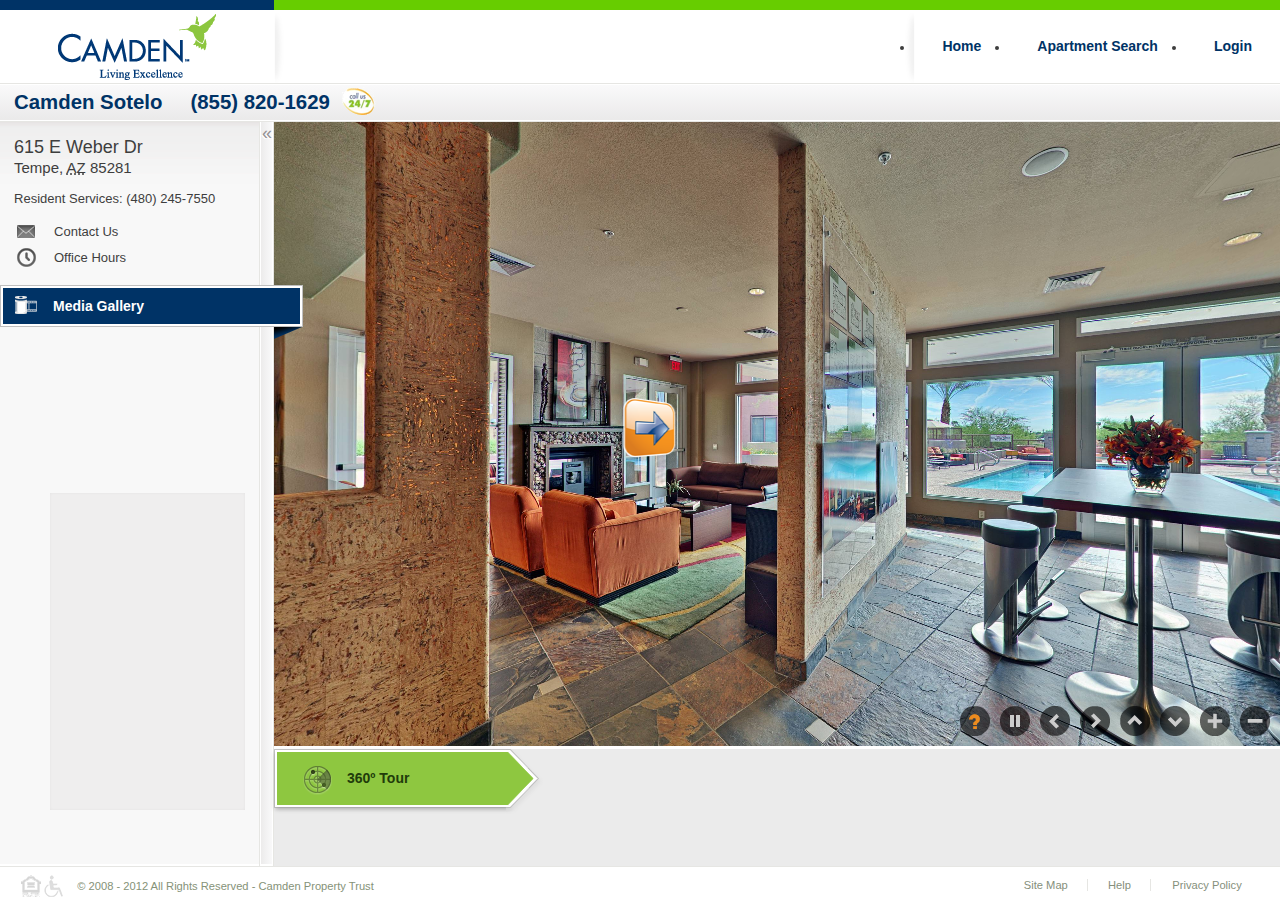
==== commit f25cb877: "Update page for Sotelo Content." ====
--- a/index.html
+++ b/index.html
@@ -1,4 +1,4 @@
-﻿<!DOCTYPE html>
+<!DOCTYPE html>
 <!--[if IE 7]> <html class="ie7 oldie" lang="en"> <![endif]-->
 <!--[if IE 8]> <html class="ie8 oldie" lang="en"> <![endif]-->
 <!--[if gt IE 8]><!--> <html lang="en"> <!--<![endif]-->
@@ -50,7 +50,7 @@
 					<div class="dropdown-content">
 						<a href="http://www.mycamden.com" class="button">Residents Log In Here</a>
 						<span class="or">-or-</span>
-						<a href="http://property.onesite.realpage.com/ol/default.aspx?ar=1&s=1215236" class="button">View Quotes, Apply Online, Sign Your Lease</a>
+						<a href="http://property.onesite.realpage.com/ol/default.aspx?ar=1&s=3105376" class="button">View Quotes, Apply Online, Sign Your Lease</a>
 					</div>
 				</div>
 			</li>
@@ -63,10 +63,10 @@
 <hr />
 
 <div class="title-bar">
-	<h1>Camden City Centre</h1>
+	<h1>Camden Sotelo</h1>
 
 	<div class="call">
-		<a href="tel:+8669322165">(866) 932-2165</a>
+		<a href="tel:+8669322165">(855) 820-1629</a>
 		<img src="_ui/images/common/ico_call.png" alt="call us 24/7" width="34" height="28" />
 	</div>
 
@@ -91,21 +91,21 @@
 			<section class="office-info vcard sidebar-oh">
 				<div class="location sidebar-oc">
 					<p class="adr">
-						<a target="_new" href="http://maps.google.com/maps?q=camden+city+centre+apartments&hl=en&sll=29.777639,-95.391669&sspn=0.028048,0.050511&hq=camden+city+centre+apartments&t=m&z=14" class="maps">
-						<span class="street-address">301 St Joseph Pkwy</span>
-						<span class="locality">Houston</span>, <abbr class="region" title="Florida">TX</abbr> <span class="postal-code">77002</span>
+						<a target="_new" href="https://www.google.com/maps/preview#!q=615+e+weber+dr+85281&data=!4m15!2m14!1m13!1s0x872b093dc3761687%3A0xaff3ded7c4eaab06!3m8!1m3!1d3997!2d-111.9301949!3d33.4430384!3m2!1i1680!2i922!4f13.1!4m2!3d33.4430443!4d-111.9302" class="maps">
+						<span class="street-address">615 E Weber Dr</span>
+						<span class="locality">Tempe</span>, <abbr class="region" title="Florida">AZ</abbr> <span class="postal-code">85281</span>
 						</a>
 					</p>
 
 					<p>
 						<span class="fn org">Resident Services</span>:
-						<a href="tel:+7136510350" class="tel">(713) 651-0350</a>
+						<a href="tel:+7136510350" class="tel">(480) 245-7550</a>
 					</p>
 				</div>
 				<!-- / localization -->
 
 				<ul class="sidebar-oc">
-					<li><a href="http://apartments.camdenliving.com/ContactPopup.aspx?s=1215236" class="contact show-modal load-iframe" rel="#contact-us">Contact Us</a></li>
+					<li><a href="http://apartments.camdenliving.com/ContactPopup.aspx?s=3105376" class="contact show-modal load-iframe" rel="#contact-us">Contact Us</a></li>
 					<li><a href="#" class="hours show-modal" rel="#office-hours">Office Hours</a></li>
 					<!--<li><a href="#" class="visit show-modal" rel="#schedule-visit">Schedule a Visit</a></li>-->
 				</ul>
@@ -125,7 +125,7 @@
 			<section class="sidebar-text sidebar-oha">
 				<div class="scrollable sidebar-oc">
 					<div class="scrollable-content">
-						<p>Enjoy city views, loft-style living and contemporary styles at Camden City Centre. Our Houston Midtown apartments offer one and two bedroom floor plans, which include full-size washers and dryers, oversized garden tubs, granite countertops, polished concrete or wood laminate floors, and high ceilings. Our pet-friendly apartments offer residents with two sparkling pools and sun decks, fitness center, eLounge with WiFi access and coffee bar, and game room complete with flat-screen TVs. Camden City Centre is conveniently located within walking distance of downtown Houston and Midtown, where you can experience the best in shopping, dining and entertainment.</p>
+						<p></p>
 					</div>
 				</div>
 			</section>
@@ -133,10 +133,10 @@
 
 			<section class="social sidebar-oha">
 				<ul class="sidebar-oc">
-					<li><a href="https://www.facebook.com/CamdenCityCentre" class="fb" title="Join Us on Facebook"></a></li>
+					<!--<<li><a href="https://www.facebook.com/CamdenCityCentre" class="fb" title="Join Us on Facebook"></a></li>
 					<li><a href="http://camdenblogs.wordpress.com/category/houston/" class="bg" title="Read Us on Blogger"></a></li>
 					<li><a href="http://www.youtube.com/user/CamdenTV/videos?query=city+centre" class="yt" title="Watch Us on Youtube"></a></li>
-					<!--<li><a href="#" class="fr" title="See Us on Flickr"></a></li>-->
+					li><a href="#" class="fr" title="See Us on Flickr"></a></li>-->
 				</ul>
 			</section>
 			<!-- / social -->
@@ -264,9 +264,9 @@
 									<div class="thumb" unselectable="on">
 										<img src="tour/thumbs/1.jpg?rand=23292519.990260217" onClick="loadpano('0');">
 									</div>
-									<div class="thumb" unselectable="on">
+									<!--<div class="thumb" unselectable="on">
 										<img src="tour/thumbs/2.jpg?rand=55761012.34301057" onClick="loadpano('1');">
-									</div>
+									</div>-->
 									<div class="thumb" unselectable="on">
 										<img src="tour/thumbs/3.jpg?rand=48561786.4
 									</div>9102504" onClick="loadpano('2');">
@@ -289,8 +289,8 @@
 
 <div class="thumb" unselectable="on">
 										<img src="tour/thumbs/8.jpg?rand=40656577.10978139" onClick="loadpano('7');">
-									</div>									
-			
+									</div>
+
 
 									<div class="thumb-rollover">
 										<div class="thumb-rollover-inner"></div>
